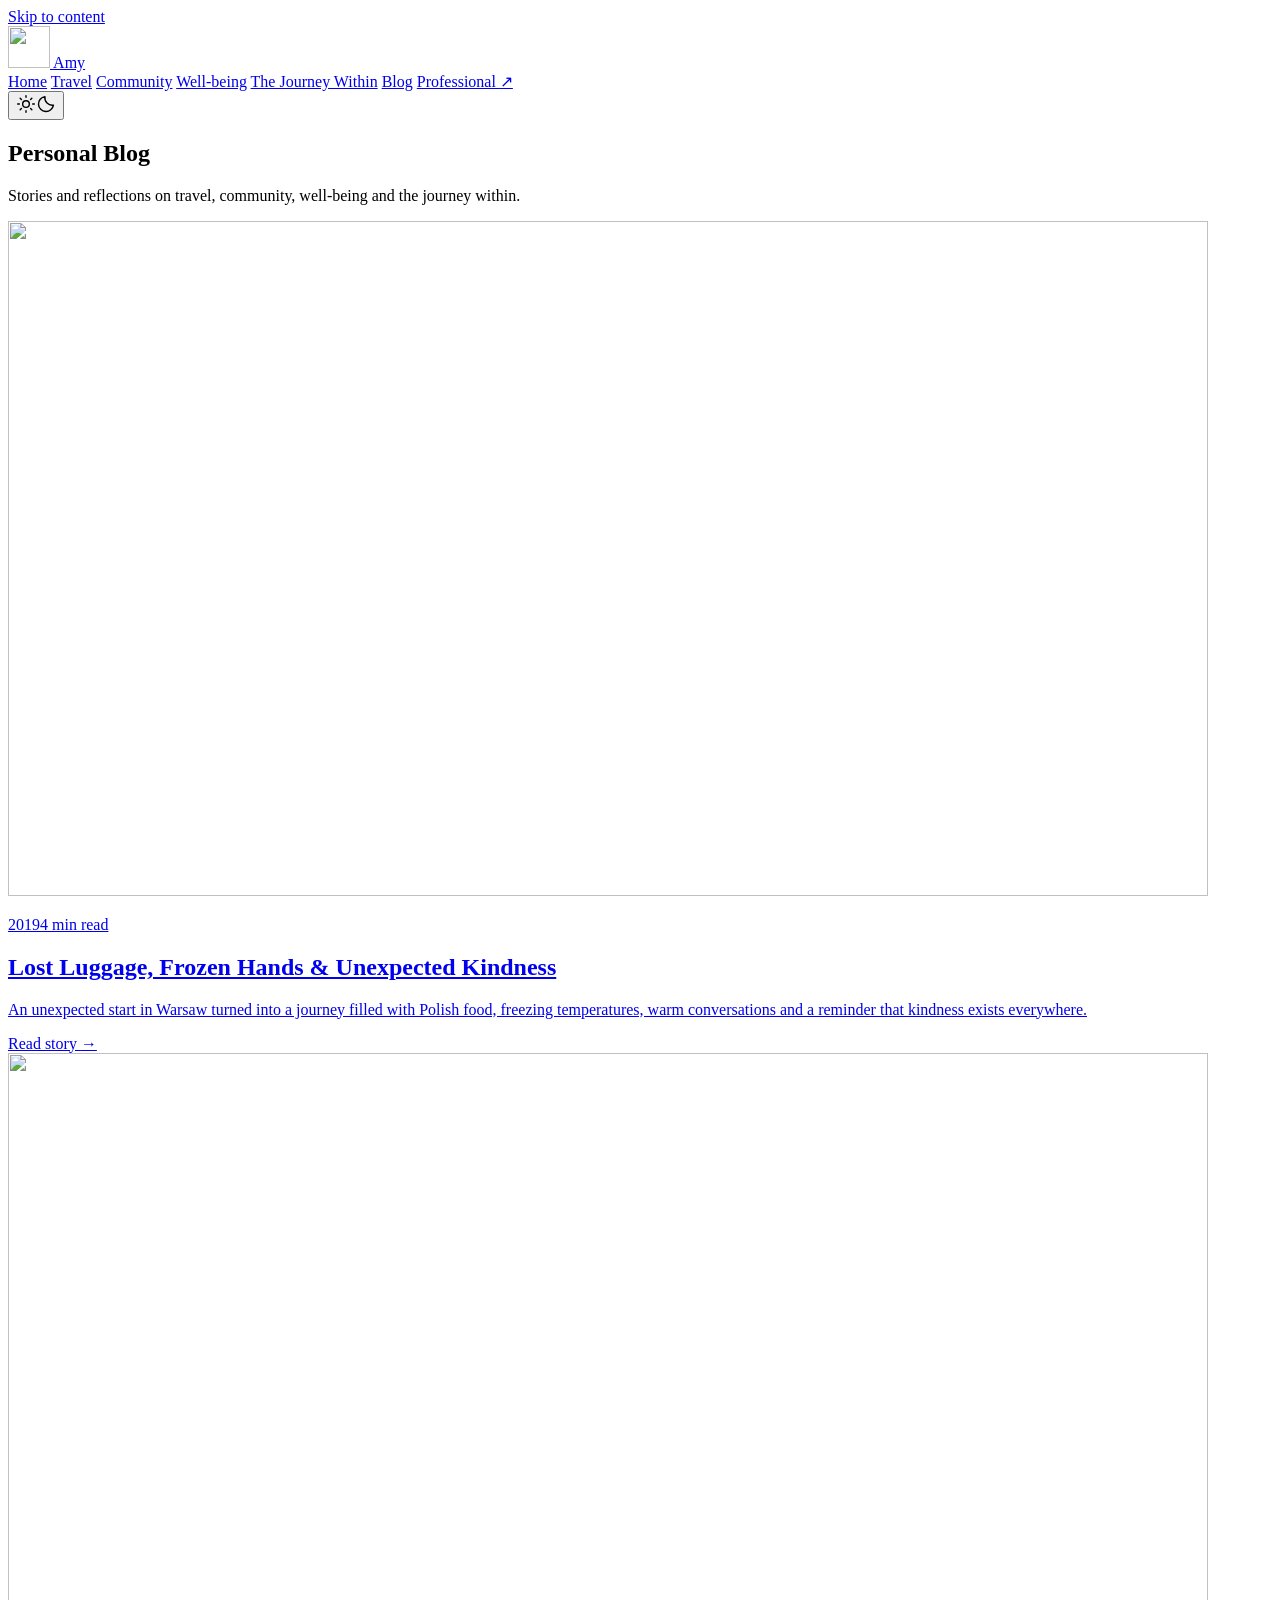
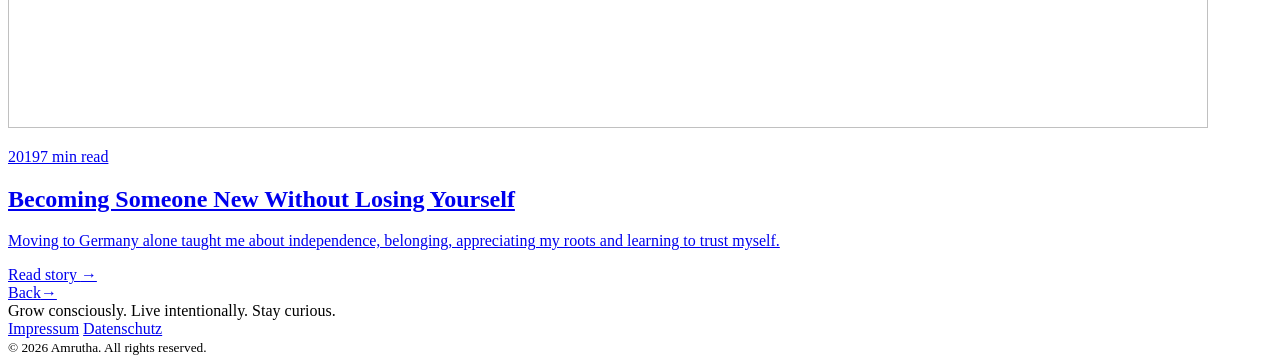
==== blog/index.html @ 7e46747d "Deploy generated Beyond Work website" ====
<!doctype html><html lang=en-us><head><meta charset=utf-8><meta name=viewport content="width=device-width,initial-scale=1"><script>try{localStorage.getItem("amy-theme")==="dark"&&(document.documentElement.dataset.theme="dark")}catch{}</script><link rel=icon type=image/png href=/beyond-work/images/volunteering/monogram.png><title>Personal Blog | Amy</title><meta name=description content="Exploring the world. Discovering myself."><link rel=stylesheet href=/beyond-work/css/main.css><script defer src=/beyond-work/js/main.js></script></head><body><a class=skip-link href=#main>Skip to content</a><header class=header><div class=nav-wrap><a class=brand href=/beyond-work/><img src=/beyond-work/images/volunteering/monogram.png alt width=42 height=42>
Amy
</a><button class=menu-toggle type=button aria-controls=navigation aria-expanded=false hidden>Menu</button><nav id=navigation aria-label="Main navigation"><a href=/beyond-work/>Home</a>
<a href=/beyond-work/#culture-exploration>Travel</a>
<a href=/beyond-work/#community-connection>Community</a>
<a href=/beyond-work/#adventure-wellbeing>Well-being</a>
<a href=/beyond-work/#journey-within>The Journey Within</a>
<a href=/beyond-work/blog/ aria-current=page>Blog</a>
<a href=https://amyvc.github.io/ target=_blank rel="noopener noreferrer" aria-label="Professional (opens in a new tab)">Professional <span aria-hidden=true>↗</span></a></nav><button type=button class=theme-toggle aria-label="Switch to dark mode" title="Switch to dark mode"><svg class="theme-sun" aria-hidden="true" width="20" height="20" viewBox="0 0 24 24" fill="none" stroke="currentColor" stroke-width="1.7" stroke-linecap="round"><circle cx="12" cy="12" r="4"/><path d="M12 2v2m0 16v2M2 12h2m16 0h2M5 5l1.5 1.5m11 11L19 19M5 19l1.5-1.5m11-11L19 5"/></svg><svg class="theme-moon" aria-hidden="true" width="20" height="20" viewBox="0 0 24 24" fill="none" stroke="currentColor" stroke-width="1.7" stroke-linejoin="round"><path d="M20.9 13.3A9 9 0 0110.7 3.1 9 9 0 1020.9 13.3z"/></svg></button></div></header><main id=main><article class="container page blog-page"><h1>Personal Blog</h1><p>Stories and reflections on travel, community, well-being and the journey within.</p><div class=post-list><article class=post-card data-categories><a class=post-card-link href=/beyond-work/blog/lost-luggage-frozen-hands/><div class=post-card-image><img src=/beyond-work/images/warsaw-winter.webp alt loading=lazy width=1200 height=675></div><div class=post-card-content><p class="eyebrow post-card-meta">2019<span>4 min read</span></p><h2 class=post-card-title>Lost Luggage, Frozen Hands & Unexpected Kindness</h2><p class=post-card-description>An unexpected start in Warsaw turned into a journey filled with Polish food, freezing temperatures, warm conversations and a reminder that kindness exists everywhere.</p><span class=post-card-read>Read story <span aria-hidden=true>→</span></span></div></a></article><article class=post-card data-categories><a class=post-card-link href=/beyond-work/blog/becoming-someone-new/><div class=post-card-image><img src=/beyond-work/images/new-beginnings.webp alt loading=lazy width=1200 height=675></div><div class=post-card-content><p class="eyebrow post-card-meta">2019<span>7 min read</span></p><h2 class=post-card-title>Becoming Someone New Without Losing Yourself</h2><p class=post-card-description>Moving to Germany alone taught me about independence, belonging, appreciating my roots and learning to trust myself.</p><span class=post-card-read>Read story <span aria-hidden=true>→</span></span></div></a></article></div><a class=text-link href=/beyond-work/>Back<span aria-hidden=true>→</span></a></article></main><footer class=footer><div class="container footer-wrap"><span>Grow consciously. Live intentionally. Stay curious.</span><div class=footer-links><a href=/beyond-work/impressum/>Impressum</a>
<a href=/beyond-work/datenschutz/>Datenschutz</a></div><small>© 2026 Amrutha. All rights reserved.</small></div></footer></body></html>
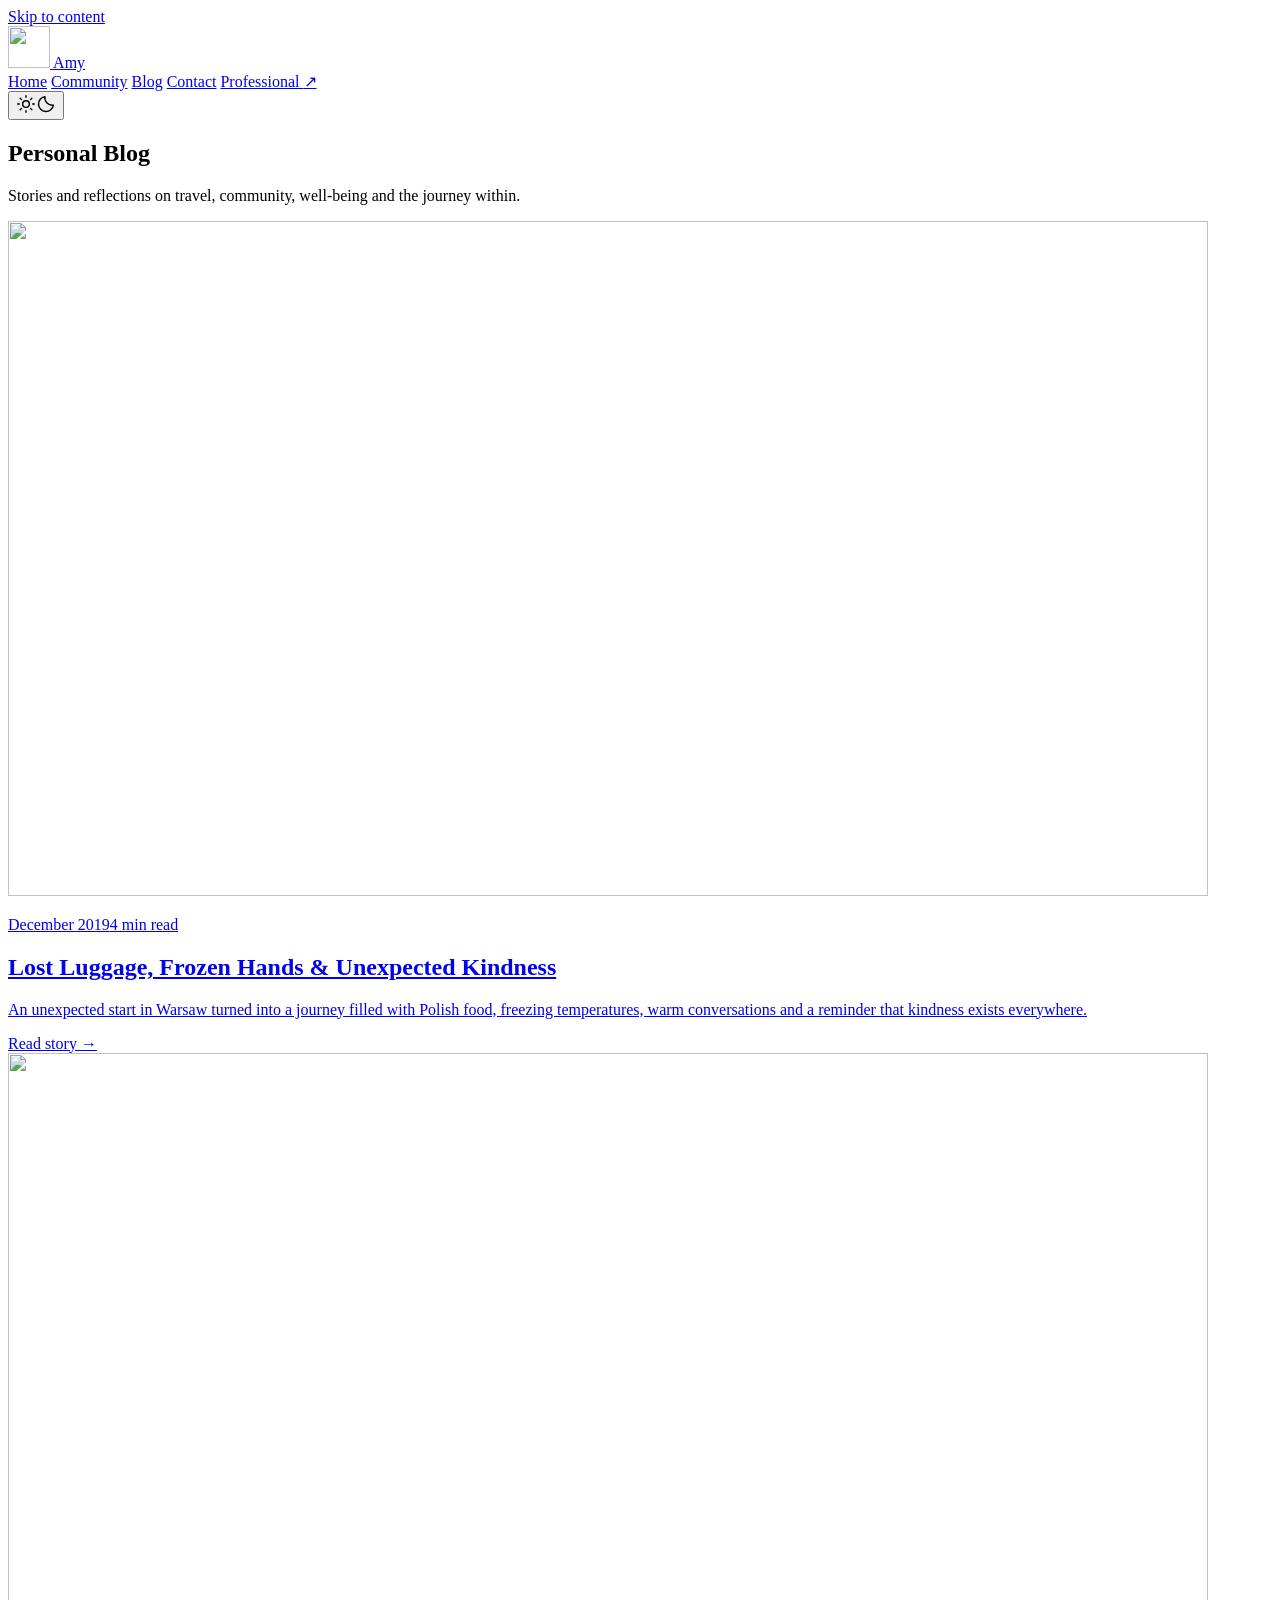
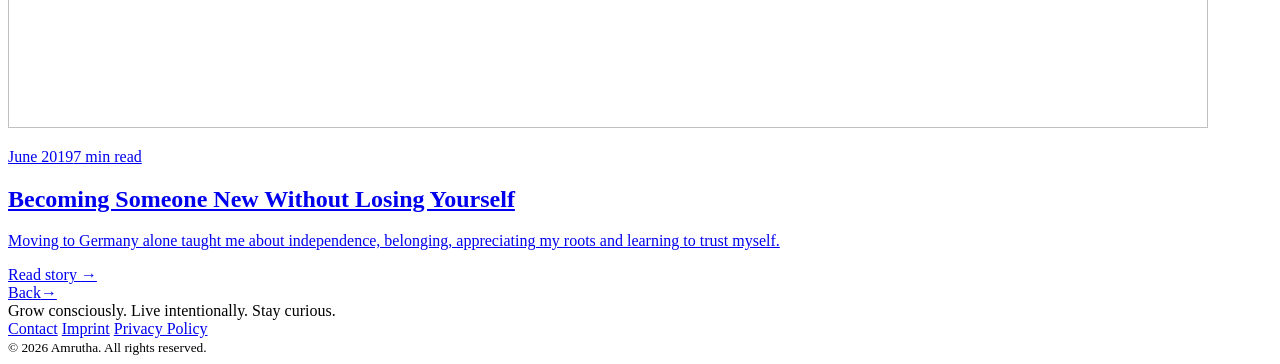
==== commit 0d69db90: "Deploy generated Beyond Work website" ====
--- a/blog/index.html
+++ b/blog/index.html
@@ -1,10 +1,9 @@
-<!doctype html><html lang=en-us><head><meta charset=utf-8><meta name=viewport content="width=device-width,initial-scale=1"><script>try{localStorage.getItem("amy-theme")==="dark"&&(document.documentElement.dataset.theme="dark")}catch{}</script><link rel=icon type=image/png href=/beyond-work/images/volunteering/monogram.png><title>Personal Blog | Amy</title><meta name=description content="Exploring the world. Discovering myself."><link rel=stylesheet href=/beyond-work/css/main.css><script defer src=/beyond-work/js/main.js></script></head><body><a class=skip-link href=#main>Skip to content</a><header class=header><div class=nav-wrap><a class=brand href=/beyond-work/><img src=/beyond-work/images/volunteering/monogram.png alt width=42 height=42>
+<!doctype html><html lang=en-us><head><meta charset=utf-8><meta name=viewport content="width=device-width,initial-scale=1"><script>try{localStorage.getItem("amy-theme")==="dark"&&(document.documentElement.dataset.theme="dark")}catch{}</script><link rel=icon type=image/png href=/beyond-work/images/volunteering/monogram.png><title>Personal Blog | Amy</title><meta name=description content="Exploring the world. Discovering myself."><link rel=canonical href=https://amrutha.org/beyond-work/blog/><meta property="og:title" content="Personal Blog | Amy"><meta property="og:description" content="Exploring the world. Discovering myself."><meta property="og:url" content="https://amrutha.org/beyond-work/blog/"><meta property="og:type" content="website"><meta property="og:image" content="https://amrutha.org/beyond-work/images/social-preview.png"><meta name=twitter:card content="summary_large_image"><meta name=twitter:title content="Personal Blog | Amy"><meta name=twitter:description content="Exploring the world. Discovering myself."><meta name=twitter:image content="https://amrutha.org/beyond-work/images/social-preview.png"><link rel=stylesheet href=/beyond-work/css/main.css><script defer src=/beyond-work/js/main.js></script></head><body><a class=skip-link href=#main>Skip to content</a><header class=header><div class=nav-wrap><a class=brand href=/beyond-work/><img src=/beyond-work/images/volunteering/monogram.png alt width=42 height=42>
 Amy
 </a><button class=menu-toggle type=button aria-controls=navigation aria-expanded=false hidden>Menu</button><nav id=navigation aria-label="Main navigation"><a href=/beyond-work/>Home</a>
-<a href=/beyond-work/#culture-exploration>Travel</a>
 <a href=/beyond-work/#community-connection>Community</a>
-<a href=/beyond-work/#adventure-wellbeing>Well-being</a>
-<a href=/beyond-work/#journey-within>The Journey Within</a>
 <a href=/beyond-work/blog/ aria-current=page>Blog</a>
-<a href=https://amyvc.github.io/ target=_blank rel="noopener noreferrer" aria-label="Professional (opens in a new tab)">Professional <span aria-hidden=true>↗</span></a></nav><button type=button class=theme-toggle aria-label="Switch to dark mode" title="Switch to dark mode"><svg class="theme-sun" aria-hidden="true" width="20" height="20" viewBox="0 0 24 24" fill="none" stroke="currentColor" stroke-width="1.7" stroke-linecap="round"><circle cx="12" cy="12" r="4"/><path d="M12 2v2m0 16v2M2 12h2m16 0h2M5 5l1.5 1.5m11 11L19 19M5 19l1.5-1.5m11-11L19 5"/></svg><svg class="theme-moon" aria-hidden="true" width="20" height="20" viewBox="0 0 24 24" fill="none" stroke="currentColor" stroke-width="1.7" stroke-linejoin="round"><path d="M20.9 13.3A9 9 0 0110.7 3.1 9 9 0 1020.9 13.3z"/></svg></button></div></header><main id=main><article class="container page blog-page"><h1>Personal Blog</h1><p>Stories and reflections on travel, community, well-being and the journey within.</p><div class=post-list><article class=post-card data-categories><a class=post-card-link href=/beyond-work/blog/lost-luggage-frozen-hands/><div class=post-card-image><img src=/beyond-work/images/warsaw-winter.webp alt loading=lazy width=1200 height=675></div><div class=post-card-content><p class="eyebrow post-card-meta">2019<span>4 min read</span></p><h2 class=post-card-title>Lost Luggage, Frozen Hands & Unexpected Kindness</h2><p class=post-card-description>An unexpected start in Warsaw turned into a journey filled with Polish food, freezing temperatures, warm conversations and a reminder that kindness exists everywhere.</p><span class=post-card-read>Read story <span aria-hidden=true>→</span></span></div></a></article><article class=post-card data-categories><a class=post-card-link href=/beyond-work/blog/becoming-someone-new/><div class=post-card-image><img src=/beyond-work/images/new-beginnings.webp alt loading=lazy width=1200 height=675></div><div class=post-card-content><p class="eyebrow post-card-meta">2019<span>7 min read</span></p><h2 class=post-card-title>Becoming Someone New Without Losing Yourself</h2><p class=post-card-description>Moving to Germany alone taught me about independence, belonging, appreciating my roots and learning to trust myself.</p><span class=post-card-read>Read story <span aria-hidden=true>→</span></span></div></a></article></div><a class=text-link href=/beyond-work/>Back<span aria-hidden=true>→</span></a></article></main><footer class=footer><div class="container footer-wrap"><span>Grow consciously. Live intentionally. Stay curious.</span><div class=footer-links><a href=/beyond-work/impressum/>Impressum</a>
-<a href=/beyond-work/datenschutz/>Datenschutz</a></div><small>© 2026 Amrutha. All rights reserved.</small></div></footer></body></html>+<a href=/beyond-work/contact/>Contact</a>
+<a href=https://amyvc.github.io/ target=_blank rel="noopener noreferrer" aria-label="Professional (opens in a new tab)">Professional <span aria-hidden=true>↗</span></a></nav><button type=button class=theme-toggle aria-label="Switch to dark mode" title="Switch to dark mode"><svg class="theme-sun" aria-hidden="true" width="20" height="20" viewBox="0 0 24 24" fill="none" stroke="currentColor" stroke-width="1.7" stroke-linecap="round"><circle cx="12" cy="12" r="4"/><path d="M12 2v2m0 16v2M2 12h2m16 0h2M5 5l1.5 1.5m11 11L19 19M5 19l1.5-1.5m11-11L19 5"/></svg><svg class="theme-moon" aria-hidden="true" width="20" height="20" viewBox="0 0 24 24" fill="none" stroke="currentColor" stroke-width="1.7" stroke-linejoin="round"><path d="M20.9 13.3A9 9 0 0110.7 3.1 9 9 0 1020.9 13.3z"/></svg></button></div></header><main id=main><article class="container page blog-page"><h1>Personal Blog</h1><p>Stories and reflections on travel, community, well-being and the journey within.</p><div class=post-list><article class=post-card data-categories><a class=post-card-link href=/beyond-work/blog/lost-luggage-frozen-hands/><div class=post-card-image><img src=/beyond-work/images/warsaw-winter.webp alt loading=lazy width=1200 height=675></div><div class=post-card-content><p class="eyebrow post-card-meta">December 2019<span>4 min read</span></p><h2 class=post-card-title>Lost Luggage, Frozen Hands & Unexpected Kindness</h2><p class=post-card-description>An unexpected start in Warsaw turned into a journey filled with Polish food, freezing temperatures, warm conversations and a reminder that kindness exists everywhere.</p><span class=post-card-read>Read story <span aria-hidden=true>→</span></span></div></a></article><article class=post-card data-categories><a class=post-card-link href=/beyond-work/blog/becoming-someone-new/><div class=post-card-image><img src=/beyond-work/images/new-beginnings.webp alt loading=lazy width=1200 height=675></div><div class=post-card-content><p class="eyebrow post-card-meta">June 2019<span>7 min read</span></p><h2 class=post-card-title>Becoming Someone New Without Losing Yourself</h2><p class=post-card-description>Moving to Germany alone taught me about independence, belonging, appreciating my roots and learning to trust myself.</p><span class=post-card-read>Read story <span aria-hidden=true>→</span></span></div></a></article></div><a class=text-link href=/beyond-work/>Back<span aria-hidden=true>→</span></a></article></main><footer class=footer><div class="container footer-wrap"><span>Grow consciously. Live intentionally. Stay curious.</span><div class=footer-links><a href=/beyond-work/contact/>Contact</a>
+<a href=https://amrutha.org/impressum/>Imprint</a>
+<a href=https://amrutha.org/datenschutz/>Privacy Policy</a></div><small>© 2026 Amrutha. All rights reserved.</small></div></footer></body></html>
